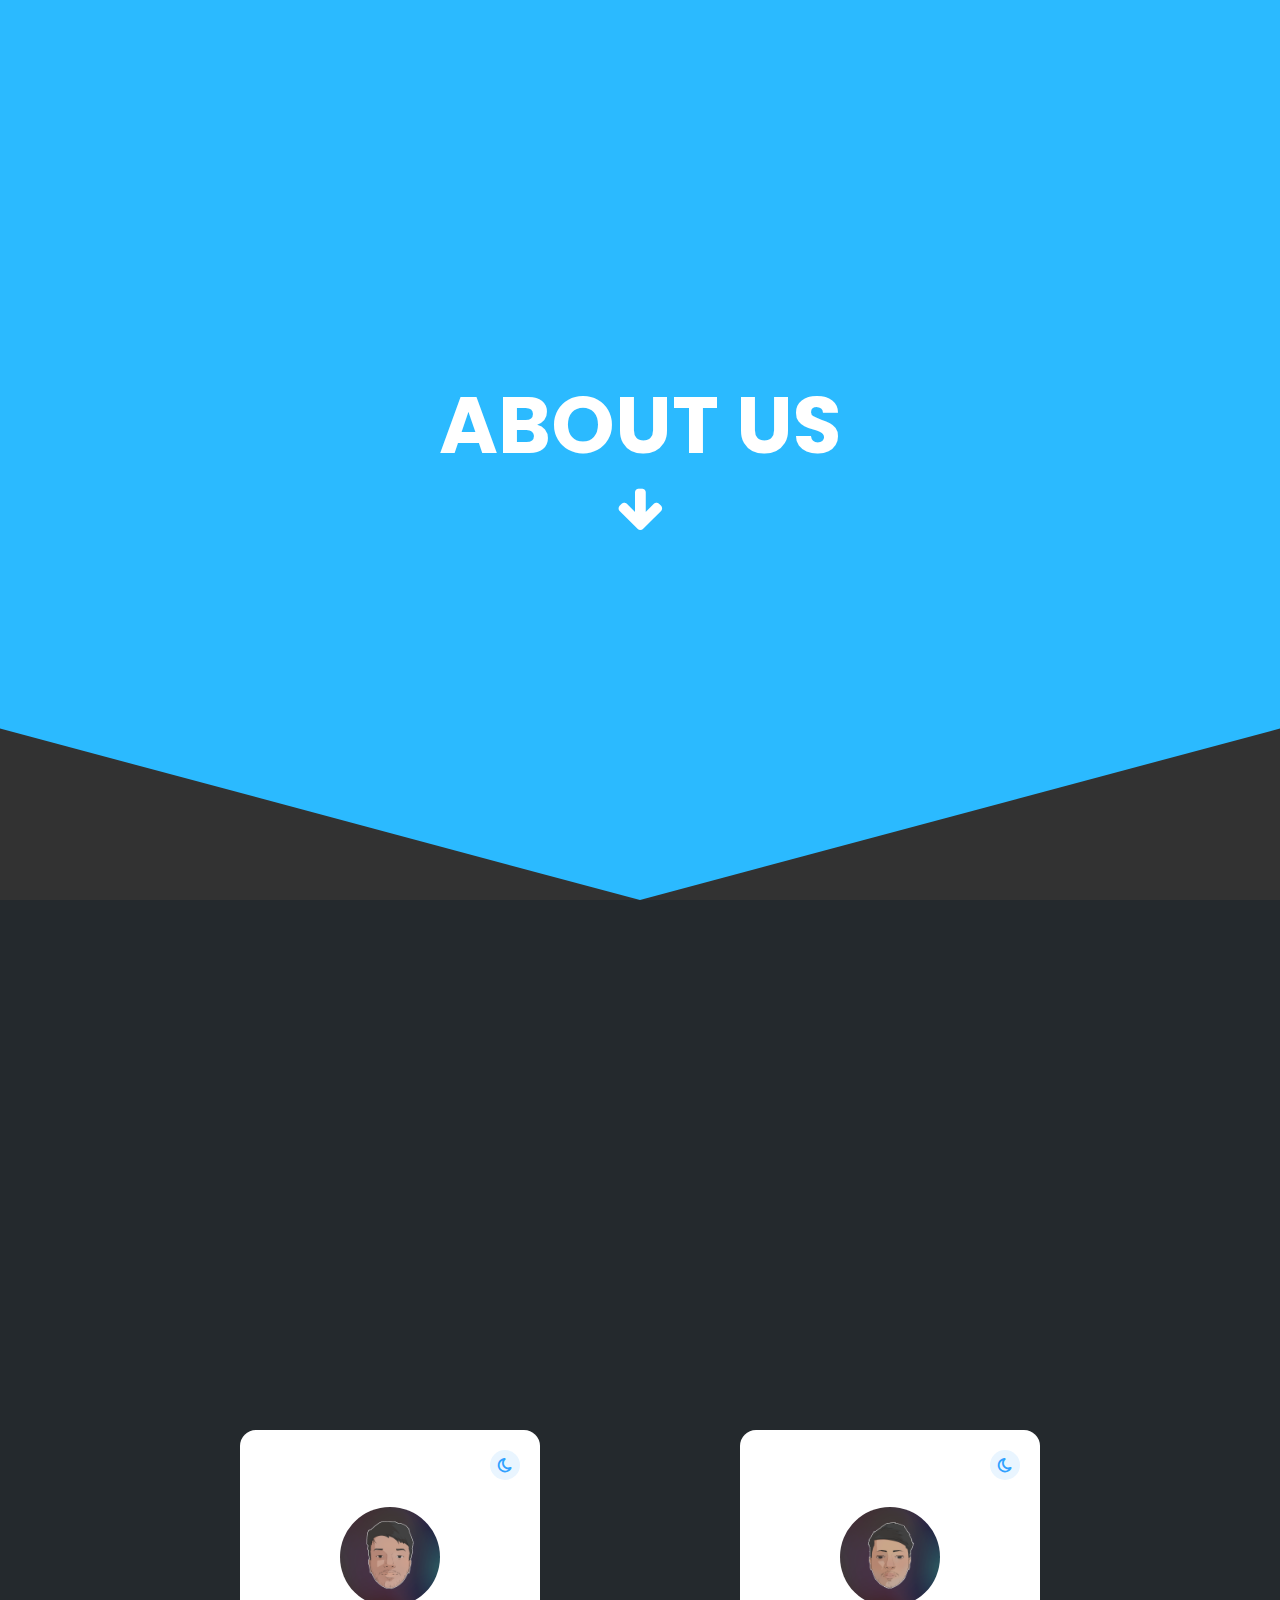
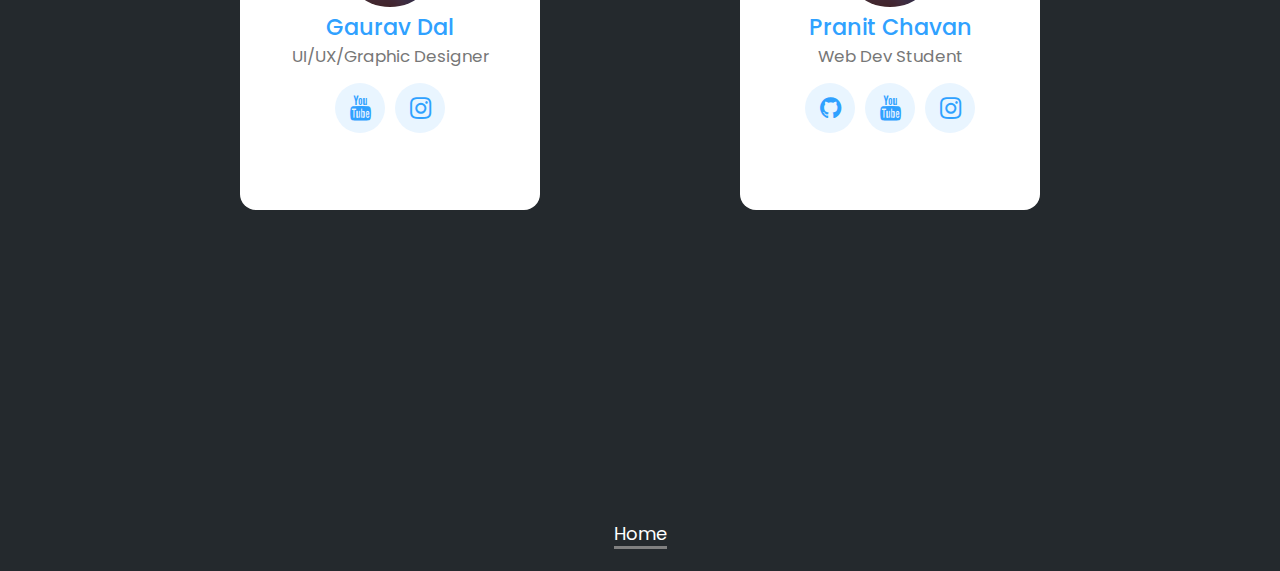
==== about.html @ cf11e585 "first commit" ====
<!DOCTYPE html>
<html lang="en">
  <head>
    <meta charset="UTF-8" />
    <meta http-equiv="X-UA-Compatible" content="IE=edge" />
    <meta name="viewport" content="width=device-width, initial-scale=1.0" />
    <title>About us</title>

    <link
      rel="stylesheet"
      href="https://cdnjs.cloudflare.com/ajax/libs/font-awesome/4.7.0/css/font-awesome.css"
      integrity="sha512-5A8nwdMOWrSz20fDsjczgUidUBR8liPYU+WymTZP1lmY9G6Oc7HlZv156XqnsgNUzTyMefFTcsFH/tnJE/+xBg=="
      crossorigin="anonymous"
    />

    <link rel="shortcut icon" type="image/jpg" href="/img/favicon.png" />

    <link rel="stylesheet" href="/css/about.css" />
    <link rel="stylesheet" media="all" href="css/about_media.css" />
  </head>
  <body>
    <section class="bg">
      <h2 class="main">ABOUT US</h2>
      <span class="SkewedOne"> </span>
      <span class="SkewedTwo"> </span>
    </section>

    <section id="cards">
      <section class="sec1">
        <div class="card1">
          <div class="toggle1"></div>
          <div class="main1">
            <div class="image">
              <img
                src="/img/Gaurav2.png"
                width="100px"
                height="100px"
                class="pic1"
                alt="img"
              />
            </div>
            <div class="info1">
              <h3 class="text1">
                Gaurav Dal <br />
                <span>UI/UX/Graphic Designer</span>
              </h3>
            </div>
            <div class="social1">
              <ul class="social-icons1">
                <li>
                  <a
                    href="https://www.youtube.com/channel/UCVaEJzhAsHnS9_EGnc7dInA"
                    target="_new"
                    ><i class="fa fa-youtube" aria-hidden="true"></i>
                  </a>
                </li>
                <li>
                  <a
                    href="https://www.instagram.com/digi_art21/?hl=en"
                    target="_new"
                    ><i class="fa fa-instagram" aria-hidden="true"></i>
                  </a>
                </li>
              </ul>
            </div>
          </div>
        </div>
      </section>

      <!-- CARD 2 -->
      <section class="sec">
        <div class="card">
          <div class="toggle"></div>
          <div class="main">
            <div class="image">
              <img
                src="/img/Pranit2.png"
                width="100px"
                height="100px"
                class="pic"
                alt="img"
              />
            </div>
            <div class="info">
              <h3 class="text">
                Pranit Chavan <br />
                <span>Web Dev Student</span>
              </h3>
            </div>
            <div class="social">
              <ul class="social-icons">
                <li>
                  <a href="https://github.com/PranitChavan" target="_new"
                    ><i class="fa fa-github" aria-hidden="true"></i>
                  </a>
                </li>
                <li>
                  <a
                    href="https://www.youtube.com/c/DAZZCSGOSubscribe"
                    target="_new"
                    ><i class="fa fa-youtube" aria-hidden="true"></i>
                  </a>
                </li>
                <li>
                  <a href="https://www.instagram.com/pranit10101/" target="_new"
                    ><i class="fa fa-instagram" aria-hidden="true"></i>
                  </a>
                </li>
              </ul>
            </div>
          </div>
        </div>
      </section>
    </section>
  </body>

  <div id="main-footer">
    <ul class="about">
      <li><a href="index.html" class="main">Home</a></li>
    </ul>
  </div>

  <script src="/js/about.js"></script>
</html>
---- css/about.css ----
@import url('https://fonts.googleapis.com/css2?family=Poppins:ital,wght@0,100;0,200;0,300;0,400;0,500;0,600;0,700;0,800;0,900;1,100;1,200;1,300;1,400;1,500;1,600;1,700;1,800;1,900&display=swap');

* {
  margin: 0;
  padding: 0;
  box-sizing: border-box;
  font-family: 'Poppins', sans-serif;
}

body {
  background-color: #24292d;
}
li {
  list-style: none;
}

a {
  text-decoration: none;
}

.bg {
  position: relative;
  width: 100%;
  height: 100vh;
  background-color: #2bbaff;
  display: flex;
  justify-content: center;
  align-items: center;
  overflow: hidden;
}

.bg h2 {
  position: relative;
  color: #fff;
  font-size: 5em;
}

.bg h2::after {
  content: '\f063';
  font: normal normal normal 50px/1 FontAwesome;
  display: block;
}

section {
  padding: 100px;
}

.SkewedOne {
  position: absolute;
  bottom: -100%;
  left: 50%;
  width: 100%;
  height: 100%;
  background-color: #323232;
  transform: skewY(-15deg);
  transform-origin: top left;
}

.SkewedTwo {
  position: absolute;
  bottom: -100%;
  right: 50%;
  width: 100%;
  height: 100%;
  background-color: #323232;
  transform: skewY(15deg);
  transform-origin: top right;
}

#cards {
  background-color: #24292d;
  padding-top: 20rem;
}

.sec {
  background-color: #24292d;
  margin-top: 20rem;
}

.sec1 {
  background-color: #24292d;
  margin-top: 20rem;
}

/* CARDS START HERE */
/* CARD 1 */

.sec1 {
  display: flex;
  transition: background 250ms ease;
}

.sec1.dark1 {
  background-color: #24292d;
}

.sec1 .card1 {
  position: relative;
  background-color: #fff;
  width: 300px;
  height: 380px;
  display: flex;
  justify-content: center;
  align-items: center;
  border-radius: 16px;
  transition: background 250ms ease;
}

.sec1.dark1 .card1 {
  background-color: #323840;
}

.main1 .info1 h3 {
  font-weight: 500;
  font-size: 1.4em;
  line-height: 1.2em;
  text-align: center;
  color: #2fa1ff;
}

.main1 .info1 span {
  font-weight: 400;
  font-size: 0.75em;
  line-height: 1.2em;
  color: #777;
  transition: background 250ms ease;
}

.sec1.dark1 .info1 span {
  color: #fff;
}
.main1 .pic1 {
  border-radius: 50px;
}

.main1 .social1 .social-icons1 {
  display: flex;
  margin-top: 1rem;
  justify-content: center;
}

.social1 .social-icons1 li {
  position: relative;
}

.social-icons1 a {
  position: relative;
  background-color: #e9f5ff;
  color: #2fa1ff;
  margin: 0 5px;
  width: 50px;
  height: 50px;
  display: flex;
  justify-content: center;
  align-items: center;
  border-radius: 50%;
  font-size: 25px;
  transition: background 250ms ease;
}

.sec1.dark1 .social-icons1 a {
  background-color: #404852;
}

.social-icons1 a:hover {
  color: #fff;
}

.social-icons1 a .fa {
  z-index: 10000;
}

.social-icons1 a::after {
  content: '';
  position: absolute;
  background-color: #2fa1ff;
  width: 100%;
  height: 100%;
  border-radius: 50%;
  transform: scale(0);
  transition: transform 250ms ease;
}

.social-icons1 a:hover::after {
  transform: scale(1);
}

.toggle1 {
  position: absolute;
  background-color: #e9f5ff;
  width: 30px;
  height: 30px;
  top: 20px;
  right: 20px;
  display: flex;
  justify-content: center;
  align-items: center;
  border-radius: 50%;
  transition: background 250ms ease;
}

.sec1.dark1 .toggle1 {
  background-color: #404852;
}

.toggle1::after {
  content: '\f186';
  font-weight: 800;
  font-family: fontAwesome;
  color: #2fa1ff;
}
.sec1.dark1 .toggle1::after {
  color: #fff;
}

.sec1.dark1 .toggle1::after {
  content: '\f185';
}

/* CARD 2 */
section {
  height: 100vh;
  display: flex;
  justify-content: center;
  align-items: center;
  text-align: center;
  background-color: #f0f8ff;
  transition: background 250ms ease;
}

section.dark {
  background-color: #24292d;
}

section .card {
  position: relative;
  background-color: #fff;
  width: 300px;
  height: 380px;
  display: flex;
  justify-content: center;
  align-items: center;
  border-radius: 16px;
  transition: background 250ms ease;
}

section.dark .card {
  background-color: #323840;
}

.main .info h3 {
  font-weight: 500;
  font-size: 1.4em;
  line-height: 1.2em;
  text-align: center;
  color: #2fa1ff;
}

.main .info span {
  font-weight: 400;
  font-size: 0.75em;
  line-height: 1.2em;
  color: #777;
  transition: background 250ms ease;
}

.sec.dark .info span {
  color: #fff;
}

.main .pic {
  border-radius: 50px;
}

.main .social .social-icons {
  display: flex;
  margin-top: 1rem;
}

.social .social-icons li {
  position: relative;
}

.social-icons a {
  position: relative;
  background-color: #e9f5ff;
  color: #2fa1ff;
  margin: 0 5px;
  width: 50px;
  height: 50px;
  display: flex;
  justify-content: center;
  align-items: center;
  border-radius: 50%;
  font-size: 25px;
  transition: background 250ms ease;
}

section.dark .social-icons a {
  background-color: #404852;
}

.social-icons a:hover {
  color: #fff;
}

.social-icons a .fa {
  z-index: 10000;
}

.social-icons a::after {
  content: '';
  position: absolute;
  background-color: #2fa1ff;
  width: 100%;
  height: 100%;
  border-radius: 50%;
  transform: scale(0);
  transition: transform 250ms ease;
}

.social-icons a:hover::after {
  transform: scale(1);
}

.toggle {
  position: absolute;
  background-color: #e9f5ff;
  width: 30px;
  height: 30px;
  top: 20px;
  right: 20px;
  display: flex;
  justify-content: center;
  align-items: center;
  border-radius: 50%;
  transition: background 250ms ease;
}

section.dark .toggle {
  background-color: #404852;
}

.toggle::after {
  content: '\f186';
  font-weight: 800;
  font-family: fontAwesome;
  color: #2fa1ff;
}
section.dark .toggle::after {
  color: #fff;
}

section.dark .toggle::after {
  content: '\f185';
}

#main-footer {
  display: flex;
  justify-content: center;
  align-items: center;
}

.about li {
  margin-top: 20rem;
  margin-bottom: 1.5rem;
}

.about .main {
  color: #fff;
  font-size: large;
  border-bottom: 3px solid grey;
}

.main:hover {
  border-color: white;
}
---- css/about_media.css ----
/*  IPAD TABLETS */

@media screen and (min-width: 768px) and (max-width: 1000px) {
  .bg {
    height: 80vh;
  }

  section {
    padding: 50px;
  }

  #cards {
    padding-top: 0;
  }

  .sec {
    margin-top: 0;
  }

  .sec1 {
    margin-top: 0;
  }

  .about li {
    margin-top: 0;
  }
}

/* // SMALL SCREEN'S (MOBILE DEVICES) */
@media screen and (min-width: 362px) and (max-width: 600px) {
  .bg {
    height: 50vh;
  }

  .bg h2 {
    position: relative;
    color: #fff;
    font-size: 3.5em;
  }

  #cards {
    flex-direction: column;
  }

  .sec1 {
    margin-top: 9rem;
  }

  .sec {
    margin-top: 0;
  }

  .about li {
    margin-top: 25rem;
  }
}

/* // MOTO G4 */
@media screen and (min-width: 300px) and (max-width: 362px) {
  #cards {
    flex-direction: column;
  }

  .sec1 {
    margin-top: 20rem;
  }

  .sec1 {
    margin-top: 9rem;
  }

  .sec {
    margin-top: 0;
  }

  .about li {
    margin-top: 25rem;
  }
}

/* // MOTO G4 LANDSCAPE */

@media (min-height: 350px) and (max-height: 360px) {
  .sec1 {
    margin-top: 0;
  }
}

/* // SURFACE DUO */

@media (min-width: 540px) and (max-width: 600px) {
}

/* // LANDSCAPE */
@media (max-height: 580px) {
  .sec1 {
    margin-top: 40rem;
    margin-bottom: 3rem;
  }

  #cards {
    flex-direction: column;
  }

  .about li {
    margin-top: 45rem;
  }

  .sec {
    margin-top: 0;
  }
}
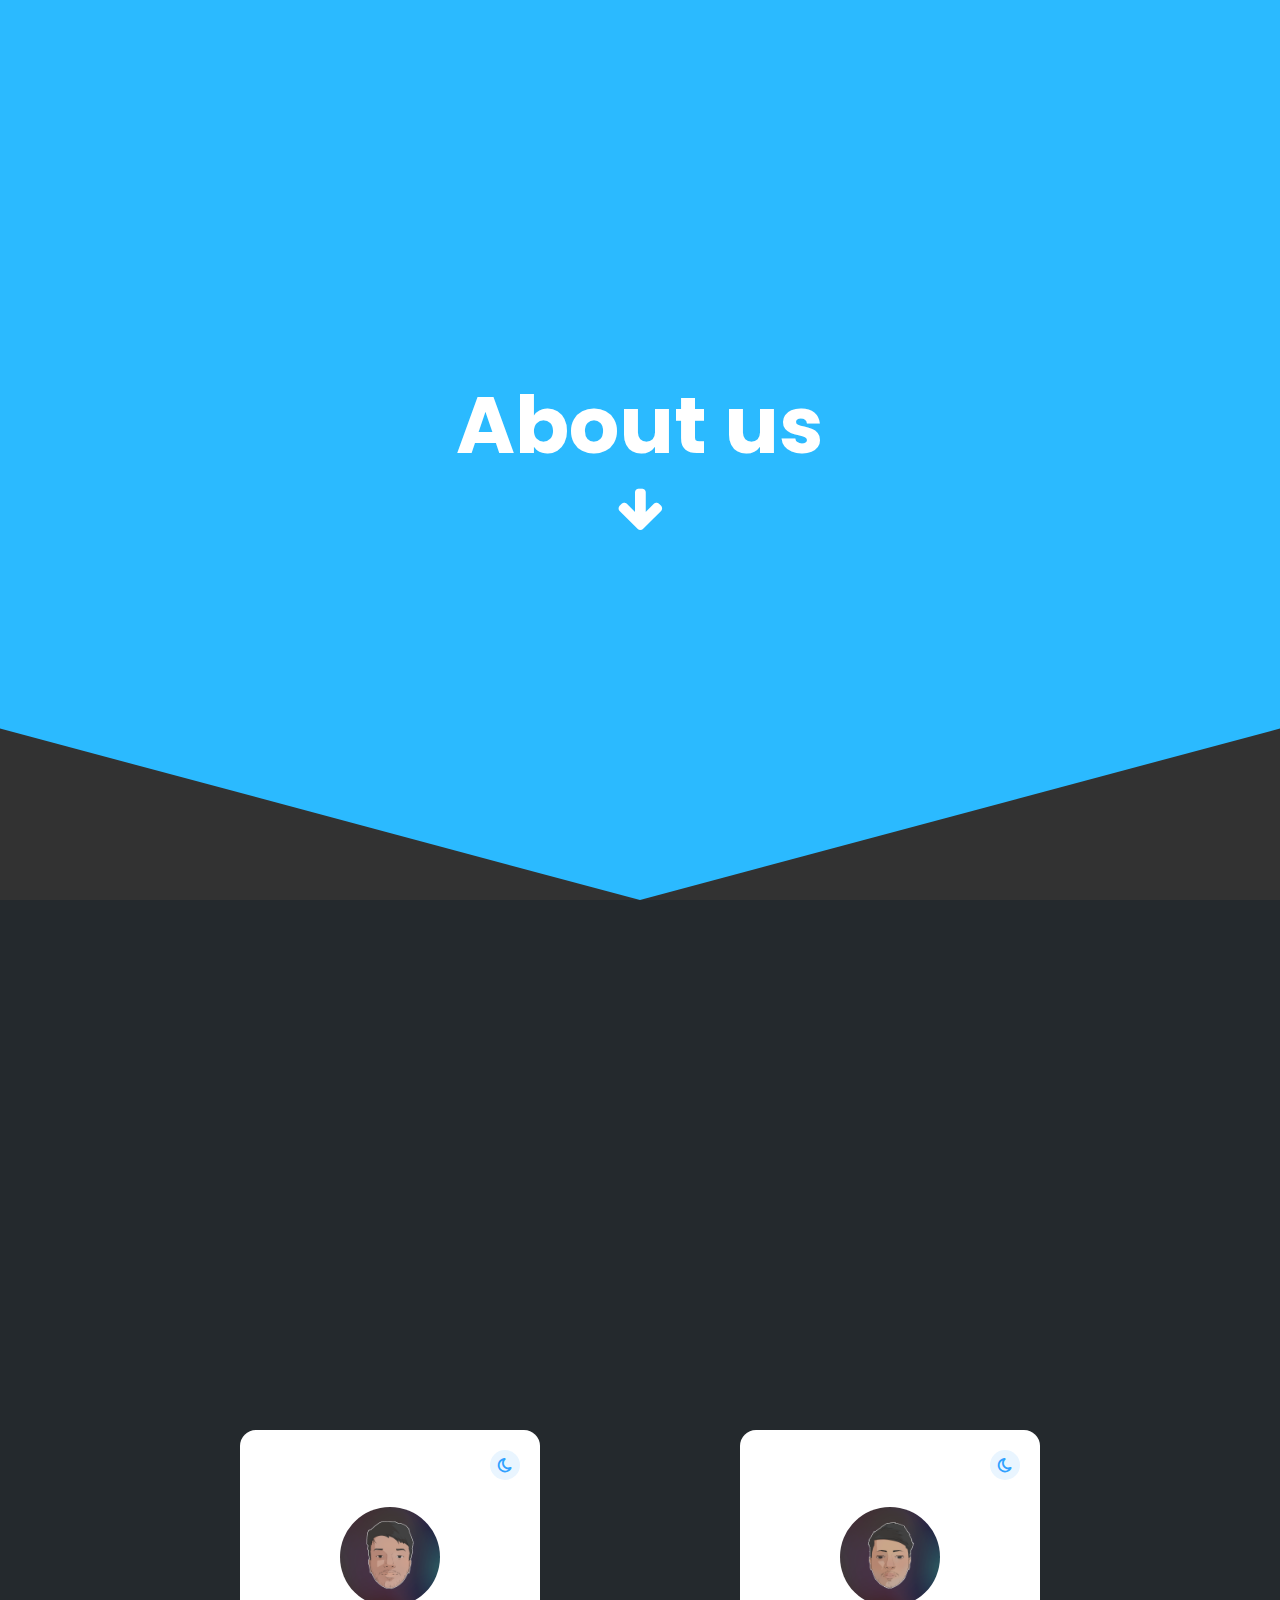
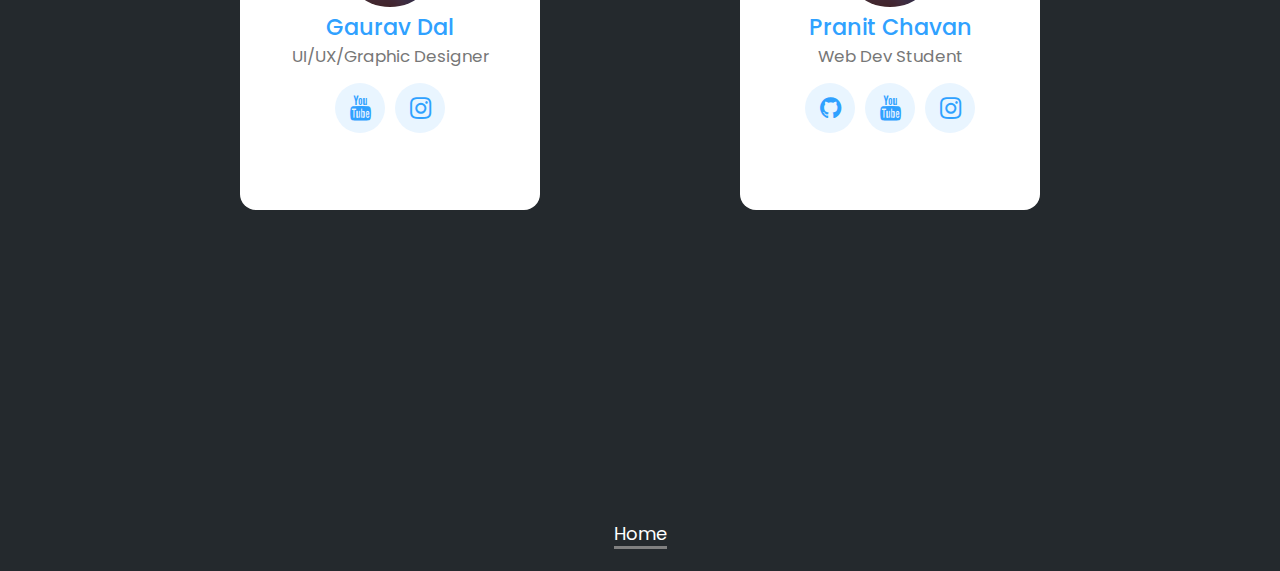
==== commit 16197e9e: "ttt" ====
--- a/about.html
+++ b/about.html
@@ -20,7 +20,7 @@
   </head>
   <body>
     <section class="bg">
-      <h2 class="main">ABOUT US</h2>
+      <h2 class="main">About us</h2>
       <span class="SkewedOne"> </span>
       <span class="SkewedTwo"> </span>
     </section>
